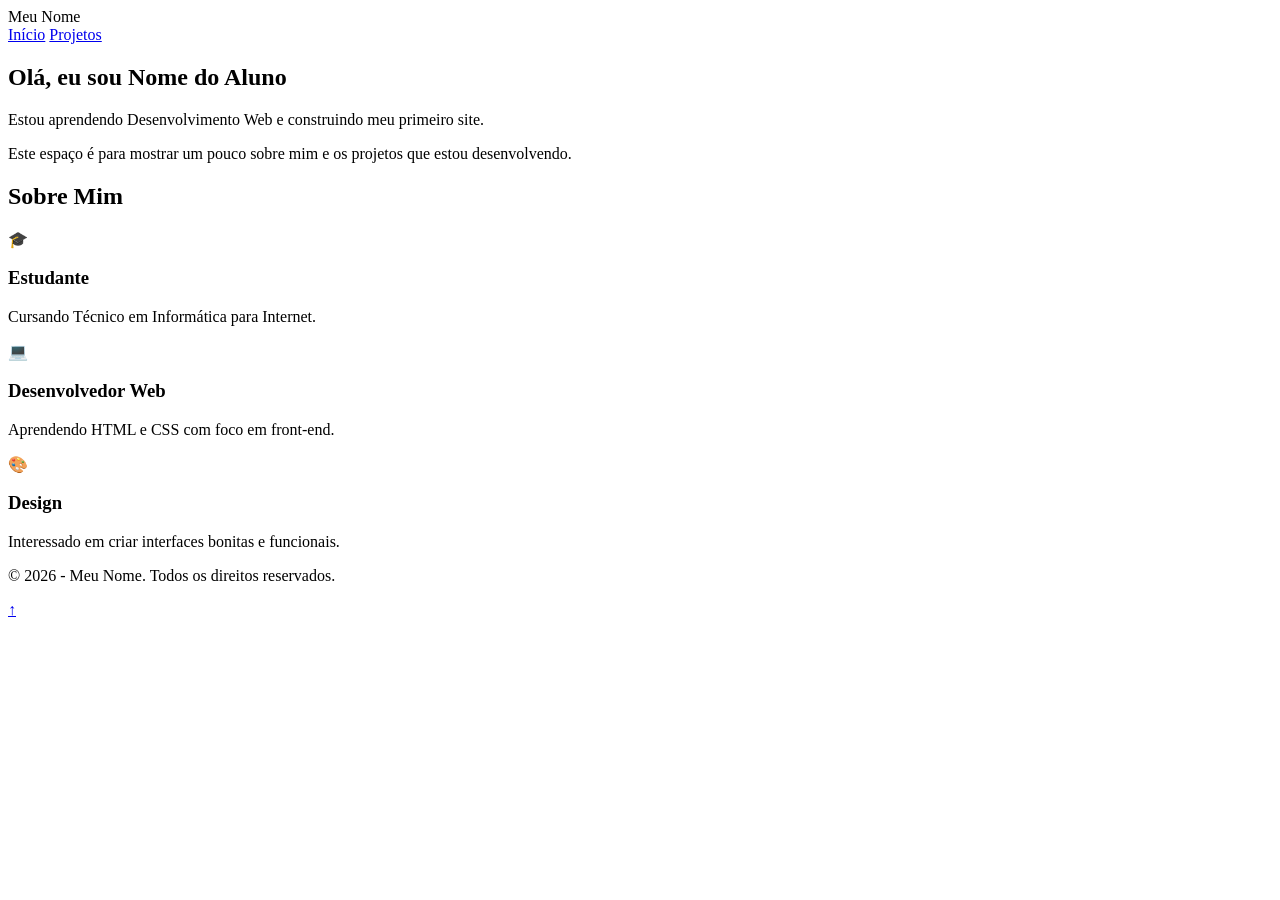
==== index.html @ 54359167 "index index do site da paralela" ====
<!DOCTYPE html>
<html lang="pt-BR">
<head>
  <meta charset="UTF-8">
  <meta name="viewport" content="width=device-width, initial-scale=1.0">
  <title>Meu Portfólio - Início</title>
  <link rel="stylesheet" href="style.css">
</head>
<body id="topo">

  <header class="header">
    <span class="logo">Meu Nome</span>
    <nav class="menu">
      <a href="index.html">Início</a>
      <a href="projetos.html">Projetos</a>
    </nav>
  </header>

  <section class="hero">
    <h1>Olá, eu sou Nome do Aluno</h1>
    <p>Estou aprendendo Desenvolvimento Web e construindo meu primeiro site.</p>
    <p>Este espaço é para mostrar um pouco sobre mim e os projetos que estou desenvolvendo.</p>
  </section>

  <section class="sobre">
    <h2>Sobre Mim</h2>

    <div class="card">
      <span class="icone">🎓</span>
      <h3>Estudante</h3>
      <p>Cursando Técnico em Informática para Internet.</p>
    </div>

    <div class="card">
      <span class="icone">💻</span>
      <h3>Desenvolvedor Web</h3>
      <p>Aprendendo HTML e CSS com foco em front-end.</p>
    </div>

    <div class="card">
      <span class="icone">🎨</span>
      <h3>Design</h3>
      <p>Interessado em criar interfaces bonitas e funcionais.</p>
    </div>
  </section>

  <footer class="footer">
    <p>© 2026 - Meu Nome. Todos os direitos reservados.</p>
  </footer>

  <a href="#topo" class="voltar-topo" title="Voltar ao topo">↑</a>

</body>
</html>
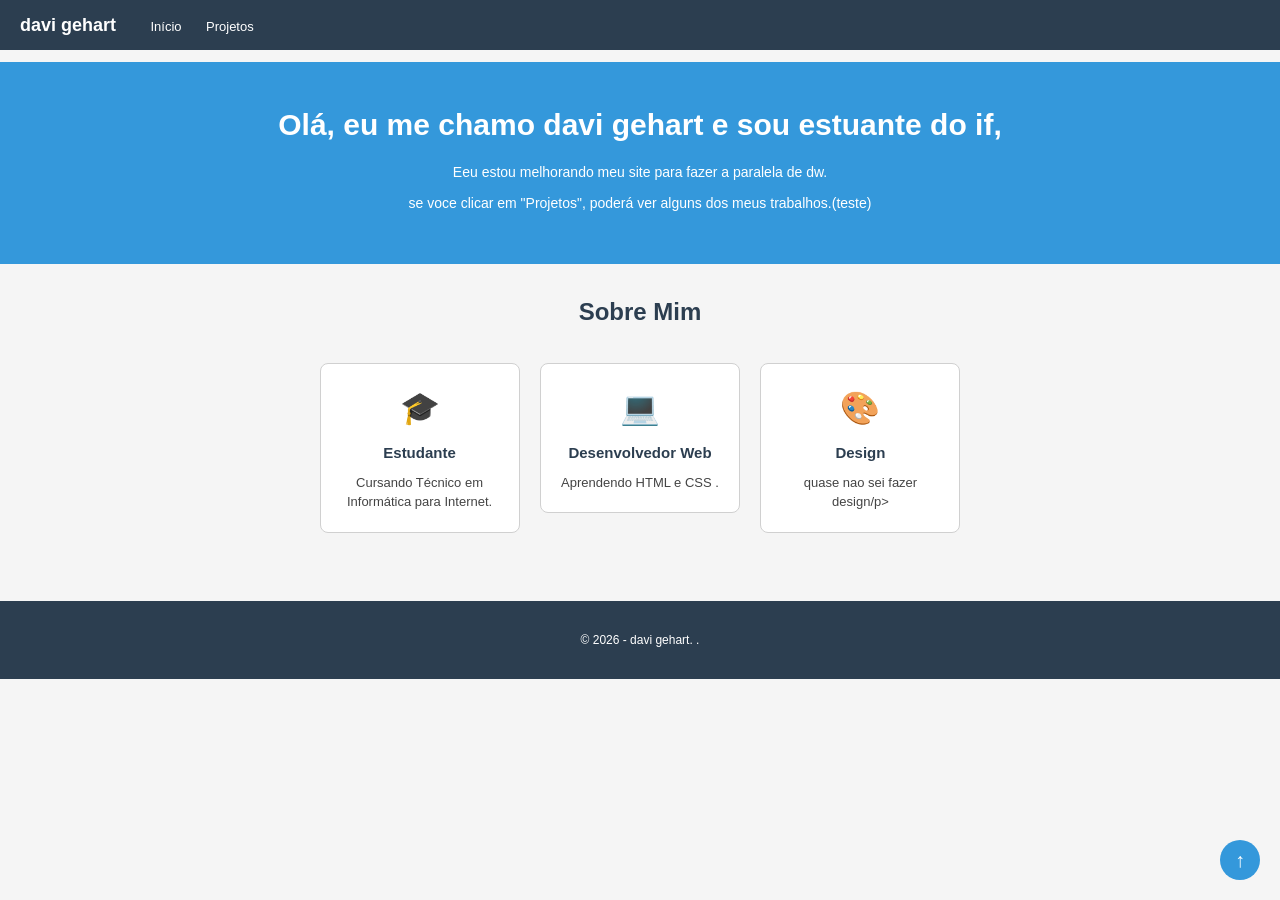
==== commit 04eb84a1: "Update index.html" ====
--- a/index.html
+++ b/index.html
@@ -3,13 +3,13 @@
 <head>
   <meta charset="UTF-8">
   <meta name="viewport" content="width=device-width, initial-scale=1.0">
-  <title>Meu Portfólio - Início</title>
+  <title>meu portifólio (davi gehart da 1f)</title>
   <link rel="stylesheet" href="style.css">
 </head>
 <body id="topo">
 
   <header class="header">
-    <span class="logo">Meu Nome</span>
+    <span class="logo">davi gehart</span>
     <nav class="menu">
       <a href="index.html">Início</a>
       <a href="projetos.html">Projetos</a>
@@ -17,9 +17,9 @@
   </header>
 
   <section class="hero">
-    <h1>Olá, eu sou Nome do Aluno</h1>
-    <p>Estou aprendendo Desenvolvimento Web e construindo meu primeiro site.</p>
-    <p>Este espaço é para mostrar um pouco sobre mim e os projetos que estou desenvolvendo.</p>
+    <h1>Olá, eu me chamo davi gehart e sou estuante do if,</h1>
+    <p>Eeu estou melhorando meu site para fazer a paralela de dw.</p>
+    <p> se voce clicar em "Projetos", poderá ver alguns dos meus trabalhos.(teste)</p>
   </section>
 
   <section class="sobre">
@@ -34,18 +34,18 @@
     <div class="card">
       <span class="icone">💻</span>
       <h3>Desenvolvedor Web</h3>
-      <p>Aprendendo HTML e CSS com foco em front-end.</p>
+      <p>Aprendendo HTML e CSS .</p>
     </div>
 
     <div class="card">
       <span class="icone">🎨</span>
       <h3>Design</h3>
-      <p>Interessado em criar interfaces bonitas e funcionais.</p>
+      <p>quase nao sei fazer design/p>
     </div>
   </section>
 
   <footer class="footer">
-    <p>© 2026 - Meu Nome. Todos os direitos reservados.</p>
+    <p>© 2026 - davi gehart. .</p>
   </footer>
 
   <a href="#topo" class="voltar-topo" title="Voltar ao topo">↑</a>
--- a/style.css
+++ b/style.css
@@ -0,0 +1,192 @@
+/* ===== Reset e base ===== */
+* {
+  box-sizing: border-box;
+}
+
+body {
+  margin: 0;
+  padding-top: 50px; /* compensa o header fixo */
+  font-family: Arial, Helvetica, sans-serif;
+  background-color: #f5f5f5;
+  color: #2c3e50;
+  line-height: 1.5;
+}
+
+/* ===== Header fixo ===== */
+.header {
+  position: fixed;
+  top: 0;
+  left: 0;
+  width: 100%;
+  height: 50px;
+  padding: 0 20px;
+  background-color: #2c3e50;
+  z-index: 1000;
+}
+
+.logo {
+  display: inline-block;
+  margin-right: 20px;
+  line-height: 50px;
+  font-size: 18px;
+  font-weight: bold;
+  color: #ffffff;
+}
+
+.menu {
+  display: inline-block;
+}
+
+.menu a {
+  display: inline-block;
+  padding: 0 10px;
+  line-height: 50px;
+  font-size: 13px;
+  color: #ffffff;
+  text-decoration: none;
+}
+
+.menu a:hover {
+  color: #3498db;
+}
+
+/* ===== Seção de apresentação ===== */
+.hero {
+  margin-top: 12px;
+  padding: 40px 20px;
+  background-color: #3498db;
+  color: #ffffff;
+  text-align: center;
+}
+
+.hero h1 {
+  margin: 0 0 15px 0;
+  font-size: 30px;
+}
+
+.hero p {
+  max-width: 500px;
+  margin: 0 auto 10px auto;
+  font-size: 14px;
+}
+
+/* ===== Sobre mim ===== */
+.sobre {
+  padding: 30px 20px 60px 20px;
+  text-align: center;
+}
+
+.sobre h2,
+.projetos h1 {
+  margin: 0 0 25px 0;
+  font-size: 24px;
+  color: #2c3e50;
+}
+
+/* ===== Cards ===== */
+.card {
+  display: inline-block;
+  vertical-align: top;
+  position: relative; /* referência para o badge */
+  width: 200px;
+  margin: 8px;
+  padding: 20px 15px;
+  background-color: #ffffff;
+  border: 1px solid #d0d0d0;
+  border-radius: 8px;
+  text-align: center;
+}
+
+.card .icone {
+  display: block;
+  margin-bottom: 10px;
+  font-size: 32px;
+}
+
+.card h3 {
+  margin: 0 0 8px 0;
+  font-size: 15px;
+  color: #2c3e50;
+}
+
+.card p {
+  margin: 0;
+  font-size: 13px;
+  color: #444444;
+}
+
+/* ===== Página de projetos ===== */
+.projetos {
+  padding: 20px 20px 60px 20px;
+  text-align: center;
+}
+
+.grade {
+  max-width: 480px;
+  margin: 0 auto;
+}
+
+.card-projeto {
+  width: 47%;
+  margin: 1% 1% 20px 1%;
+  padding: 10px;
+  text-align: left;
+}
+
+.card-projeto .thumb {
+  height: 90px;
+  margin-bottom: 12px;
+  background-color: #ecf0f1;
+  border-radius: 4px;
+}
+
+.card-projeto h3 {
+  font-size: 14px;
+}
+
+.card-projeto p {
+  font-size: 12px;
+}
+
+/* ===== Badge "NOVO" ===== */
+.badge {
+  position: absolute;
+  top: -8px;
+  right: 12px;
+  padding: 3px 10px;
+  background-color: #c0392b;
+  color: #ffffff;
+  font-size: 10px;
+  font-weight: bold;
+  border-radius: 10px;
+}
+
+/* ===== Footer ===== */
+.footer {
+  padding: 18px 20px;
+  background-color: #2c3e50;
+  color: #ffffff;
+  font-size: 12px;
+  text-align: center;
+}
+
+/* ===== Botão voltar ao topo ===== */
+.voltar-topo {
+  position: fixed;
+  bottom: 20px;
+  right: 20px;
+  width: 40px;
+  height: 40px;
+  line-height: 40px;
+  background-color: #3498db;
+  color: #ffffff;
+  font-size: 20px;
+  text-align: center;
+  text-decoration: none;
+  border-radius: 50%;
+  z-index: 1001;
+}
+
+.voltar-topo:hover {
+  background-color: #2176ad;
+}
